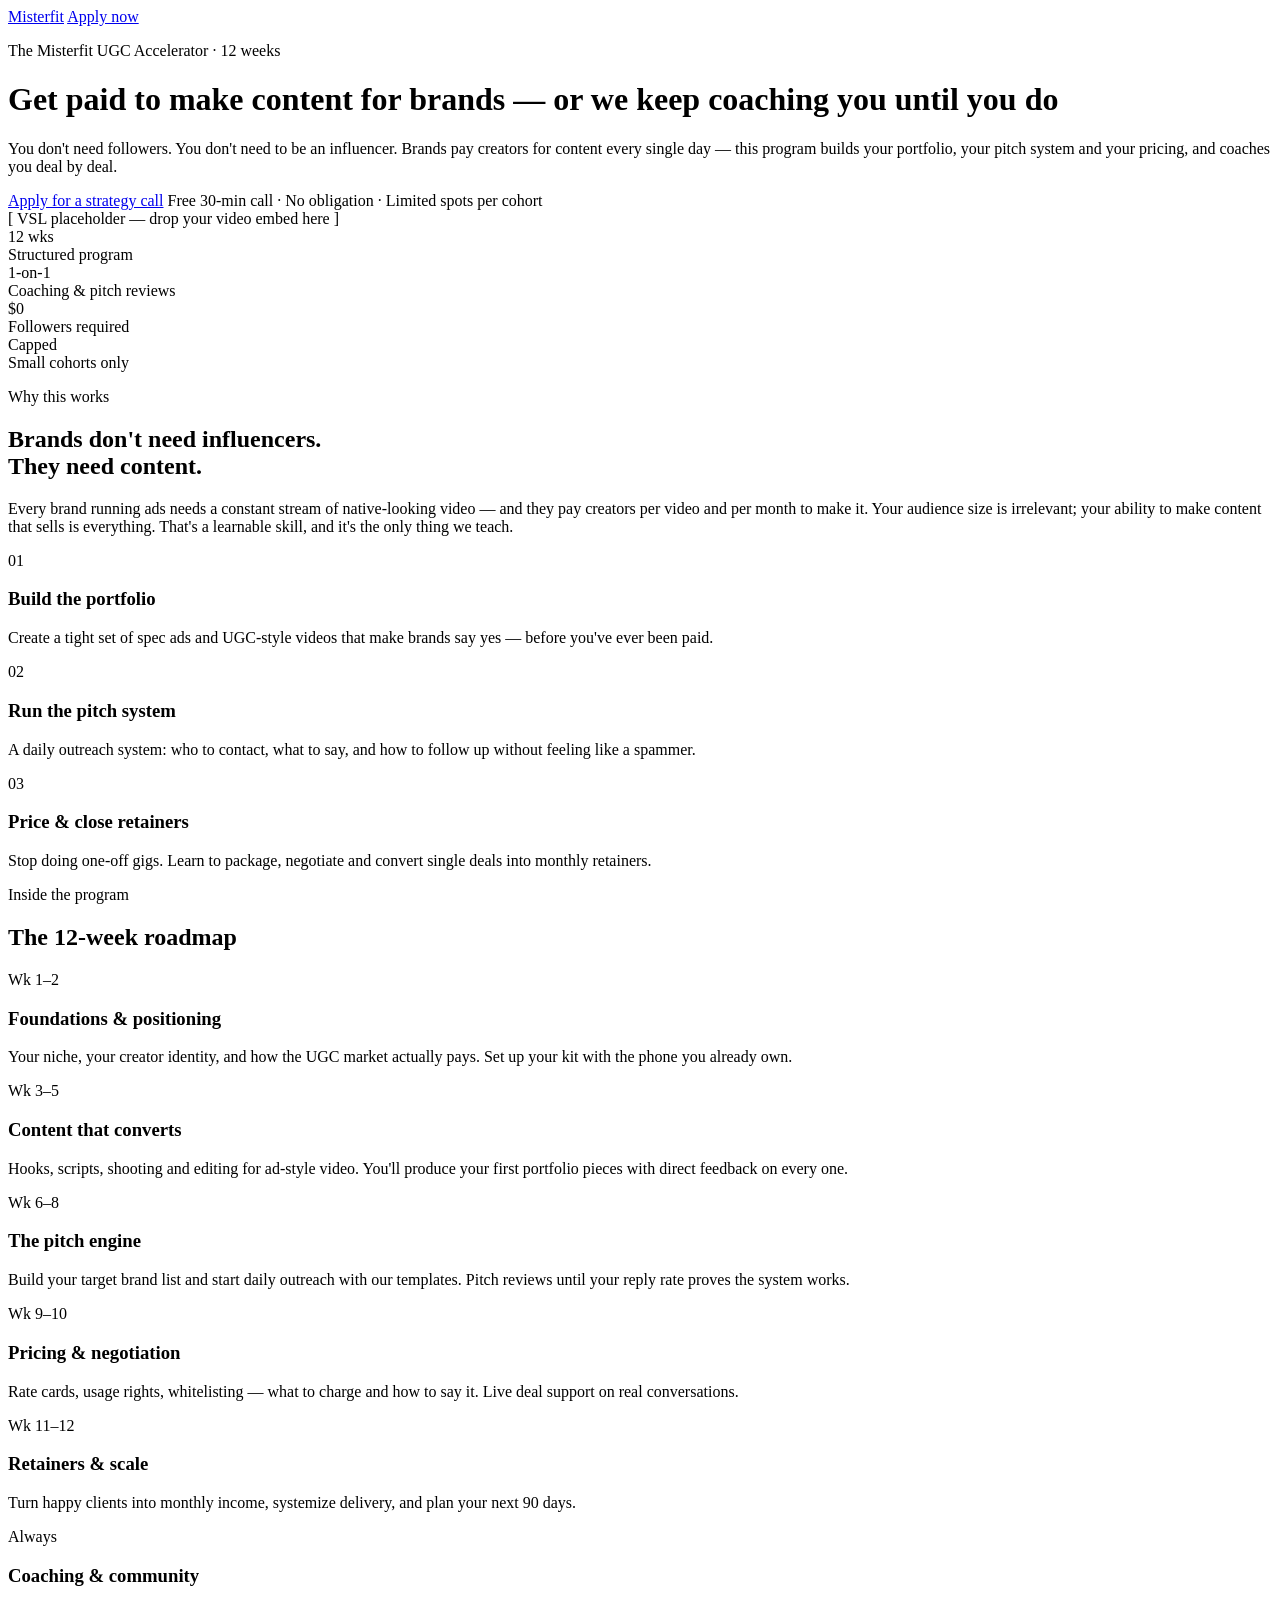
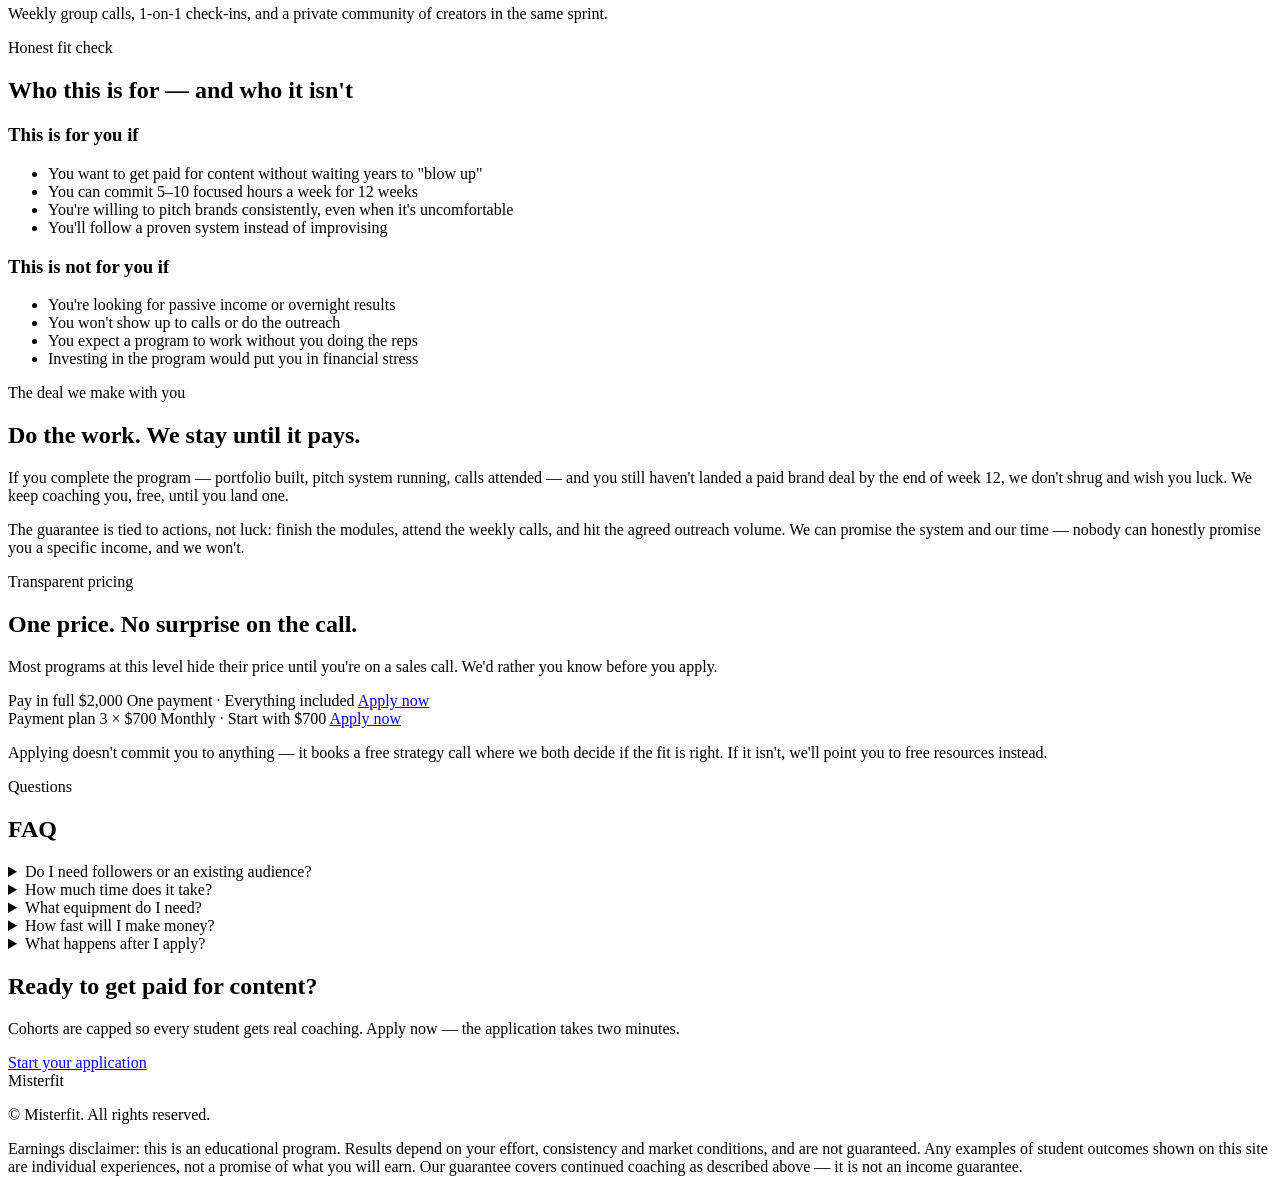
==== index.html @ f8ac8b40 "Add Misterfit UGC Accelerator funnel site (landing + application)" ====
<!doctype html>
<html lang="en">
<head>
<meta charset="utf-8">
<meta name="viewport" content="width=device-width, initial-scale=1">
<title>Misterfit UGC Accelerator</title>
<meta name="description" content="A 12-week program that takes you from posting for free to getting paid by brands — portfolio, pitching, pricing and retainers, with coaching until it works.">
<link rel="preconnect" href="https://fonts.googleapis.com">
<link rel="stylesheet" href="https://fonts.googleapis.com/css2?family=Anton&family=Instrument+Sans:wght@400;600;700&family=IBM+Plex+Mono:wght@400;600&display=swap">
<link rel="stylesheet" href="css/style.css">
</head>
<body>

<nav class="topbar">
  <a class="logo" href="index.html">Mister<span>fit</span></a>
  <a class="btn small" href="apply.html">Apply now</a>
</nav>

<header class="hero">
  <div class="wrap">
    <p class="eyebrow">The Misterfit UGC Accelerator · 12 weeks</p>
    <h1 class="display">Get paid to make content for brands — <span class="hl">or we keep coaching you until you do</span></h1>
    <p class="sub">You don't need followers. You don't need to be an influencer. Brands pay creators for content every single day — this program builds your portfolio, your pitch system and your pricing, and coaches you deal by deal.</p>
    <div class="cta-row">
      <a class="btn big" href="apply.html">Apply for a strategy call</a>
      <span class="cta-note">Free 30-min call · No obligation · Limited spots per cohort</span>
    </div>

    <!-- TODO: replace this block with your real VSL embed (YouTube/Vimeo/Wistia iframe) -->
    <div class="vsl">[ VSL placeholder — drop your video embed here ]</div>
  </div>
</header>

<div class="factstrip wrap">
  <div class="fact"><div class="n">12 wks</div><div class="l">Structured program</div></div>
  <div class="fact"><div class="n">1-on-1</div><div class="l">Coaching &amp; pitch reviews</div></div>
  <div class="fact"><div class="n">$0</div><div class="l">Followers required</div></div>
  <div class="fact"><div class="n">Capped</div><div class="l">Small cohorts only</div></div>
</div>

<section>
  <div class="wrap">
    <p class="eyebrow">Why this works</p>
    <h2 class="display">Brands don't need influencers.<br>They need content.</h2>
    <p class="lead">Every brand running ads needs a constant stream of native-looking video — and they pay creators per video and per month to make it. Your audience size is irrelevant; your ability to make content that sells is everything. That's a learnable skill, and it's the only thing we teach.</p>
    <div class="steps">
      <div class="step"><div class="num">01</div><h3>Build the portfolio</h3><p>Create a tight set of spec ads and UGC-style videos that make brands say yes — before you've ever been paid.</p></div>
      <div class="step"><div class="num">02</div><h3>Run the pitch system</h3><p>A daily outreach system: who to contact, what to say, and how to follow up without feeling like a spammer.</p></div>
      <div class="step"><div class="num">03</div><h3>Price &amp; close retainers</h3><p>Stop doing one-off gigs. Learn to package, negotiate and convert single deals into monthly retainers.</p></div>
    </div>
  </div>
</section>

<section class="alt">
  <div class="wrap">
    <p class="eyebrow">Inside the program</p>
    <h2 class="display">The 12-week roadmap</h2>
    <div class="modules">
      <div class="module"><div class="wk">Wk 1–2</div><div><h3>Foundations &amp; positioning</h3><p>Your niche, your creator identity, and how the UGC market actually pays. Set up your kit with the phone you already own.</p></div></div>
      <div class="module"><div class="wk">Wk 3–5</div><div><h3>Content that converts</h3><p>Hooks, scripts, shooting and editing for ad-style video. You'll produce your first portfolio pieces with direct feedback on every one.</p></div></div>
      <div class="module"><div class="wk">Wk 6–8</div><div><h3>The pitch engine</h3><p>Build your target brand list and start daily outreach with our templates. Pitch reviews until your reply rate proves the system works.</p></div></div>
      <div class="module"><div class="wk">Wk 9–10</div><div><h3>Pricing &amp; negotiation</h3><p>Rate cards, usage rights, whitelisting — what to charge and how to say it. Live deal support on real conversations.</p></div></div>
      <div class="module"><div class="wk">Wk 11–12</div><div><h3>Retainers &amp; scale</h3><p>Turn happy clients into monthly income, systemize delivery, and plan your next 90 days.</p></div></div>
      <div class="module"><div class="wk">Always</div><div><h3>Coaching &amp; community</h3><p>Weekly group calls, 1-on-1 check-ins, and a private community of creators in the same sprint.</p></div></div>
    </div>
  </div>
</section>

<!--
  TESTIMONIALS — intentionally left out until there are real student results.
  When you have them, add a section here with: real name (with permission),
  a specific outcome, and ideally a video. Never invent results — in this
  niche fabricated income claims are both a trust-killer and an FTC problem.
-->

<section>
  <div class="wrap">
    <p class="eyebrow">Honest fit check</p>
    <h2 class="display">Who this is for — and who it isn't</h2>
    <div class="forgrid">
      <div class="forcard yes">
        <h3>This is for you if</h3>
        <ul>
          <li>You want to get paid for content without waiting years to "blow up"</li>
          <li>You can commit 5–10 focused hours a week for 12 weeks</li>
          <li>You're willing to pitch brands consistently, even when it's uncomfortable</li>
          <li>You'll follow a proven system instead of improvising</li>
        </ul>
      </div>
      <div class="forcard not">
        <h3>This is not for you if</h3>
        <ul>
          <li>You're looking for passive income or overnight results</li>
          <li>You won't show up to calls or do the outreach</li>
          <li>You expect a program to work without you doing the reps</li>
          <li>Investing in the program would put you in financial stress</li>
        </ul>
      </div>
    </div>
  </div>
</section>

<section class="guarantee">
  <div class="wrap">
    <p class="eyebrow">The deal we make with you</p>
    <h2 class="display">Do the work. We stay until it pays.</h2>
    <p>If you complete the program — portfolio built, pitch system running, calls attended — and you still haven't landed a paid brand deal by the end of week 12, we don't shrug and wish you luck. We keep coaching you, free, until you land one.</p>
    <p class="terms">The guarantee is tied to actions, not luck: finish the modules, attend the weekly calls, and hit the agreed outreach volume. We can promise the system and our time — nobody can honestly promise you a specific income, and we won't.</p>
  </div>
</section>

<section id="pricing">
  <div class="wrap">
    <p class="eyebrow">Transparent pricing</p>
    <h2 class="display">One price. No surprise on the call.</h2>
    <p class="lead">Most programs at this level hide their price until you're on a sales call. We'd rather you know before you apply.</p>
    <div class="pricegrid">
      <div class="pricecard featured">
        <span class="plan">Pay in full</span>
        <span class="amount">$2,000</span>
        <span class="per">One payment · Everything included</span>
        <a class="btn" href="apply.html">Apply now</a>
      </div>
      <div class="pricecard">
        <span class="plan">Payment plan</span>
        <span class="amount">3 × $700</span>
        <span class="per">Monthly · Start with $700</span>
        <a class="btn ghost" href="apply.html">Apply now</a>
      </div>
    </div>
    <p class="price-note">Applying doesn't commit you to anything — it books a free strategy call where we both decide if the fit is right. If it isn't, we'll point you to free resources instead.</p>
  </div>
</section>

<section class="alt faq">
  <div class="wrap narrow">
    <p class="eyebrow">Questions</p>
    <h2 class="display">FAQ</h2>
    <details>
      <summary>Do I need followers or an existing audience?</summary>
      <div class="a">No. UGC is content made <em>for brands to use</em> — on their pages and in their ads. Brands hire based on your portfolio, not your follower count. Most students start from zero.</div>
    </details>
    <details>
      <summary>How much time does it take?</summary>
      <div class="a">Plan for 5–10 focused hours a week. The program is built to run alongside a job or studies — but it does not work on zero hours. That's why we ask about your availability in the application.</div>
    </details>
    <details>
      <summary>What equipment do I need?</summary>
      <div class="a">A smartphone and decent natural light. We cover simple upgrades later, but nobody needs a camera kit to land their first deals.</div>
    </details>
    <details>
      <summary>How fast will I make money?</summary>
      <div class="a">Honestly: we don't know, and anyone who promises you a number is lying to you. Speed depends on your niche, your output and your consistency. What we control is the system, the feedback and the guarantee — we coach until the work pays.</div>
    </details>
    <details>
      <summary>What happens after I apply?</summary>
      <div class="a">The application takes about two minutes. If it looks like a fit, you'll book a free 30-minute strategy call where we map your situation and decide together. No pressure tactics, and you already know the price.</div>
    </details>
  </div>
</section>

<section class="finalcta">
  <div class="wrap narrow">
    <h2 class="display">Ready to get <span class="hl">paid</span> for content?</h2>
    <p class="lead">Cohorts are capped so every student gets real coaching. Apply now — the application takes two minutes.</p>
    <a class="btn big" href="apply.html">Start your application</a>
  </div>
</section>

<footer>
  <div class="wrap">
    <div class="logo">Misterfit</div>
    <p>© Misterfit. All rights reserved.</p>
    <p>Earnings disclaimer: this is an educational program. Results depend on your effort, consistency and market conditions, and are not guaranteed. Any examples of student outcomes shown on this site are individual experiences, not a promise of what you will earn. Our guarantee covers continued coaching as described above — it is not an income guarantee.</p>
  </div>
</footer>

</body>
</html>
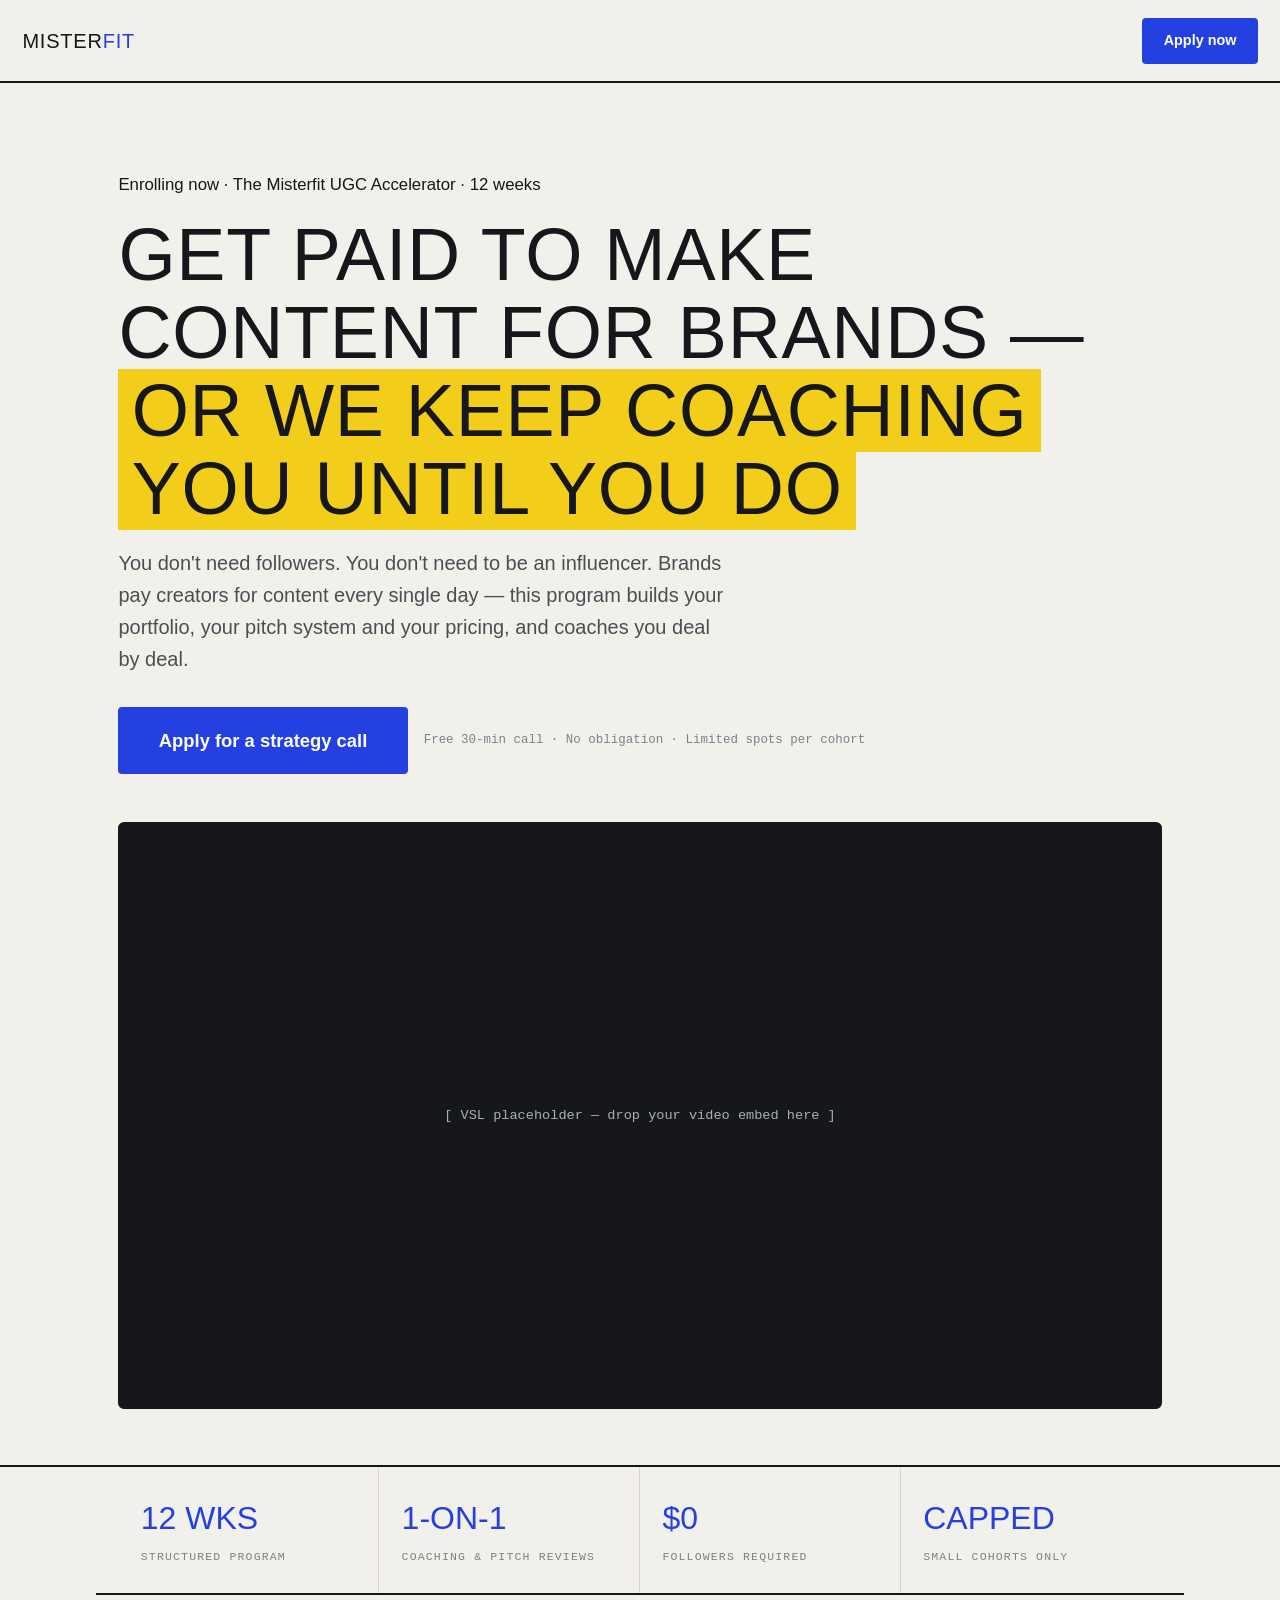
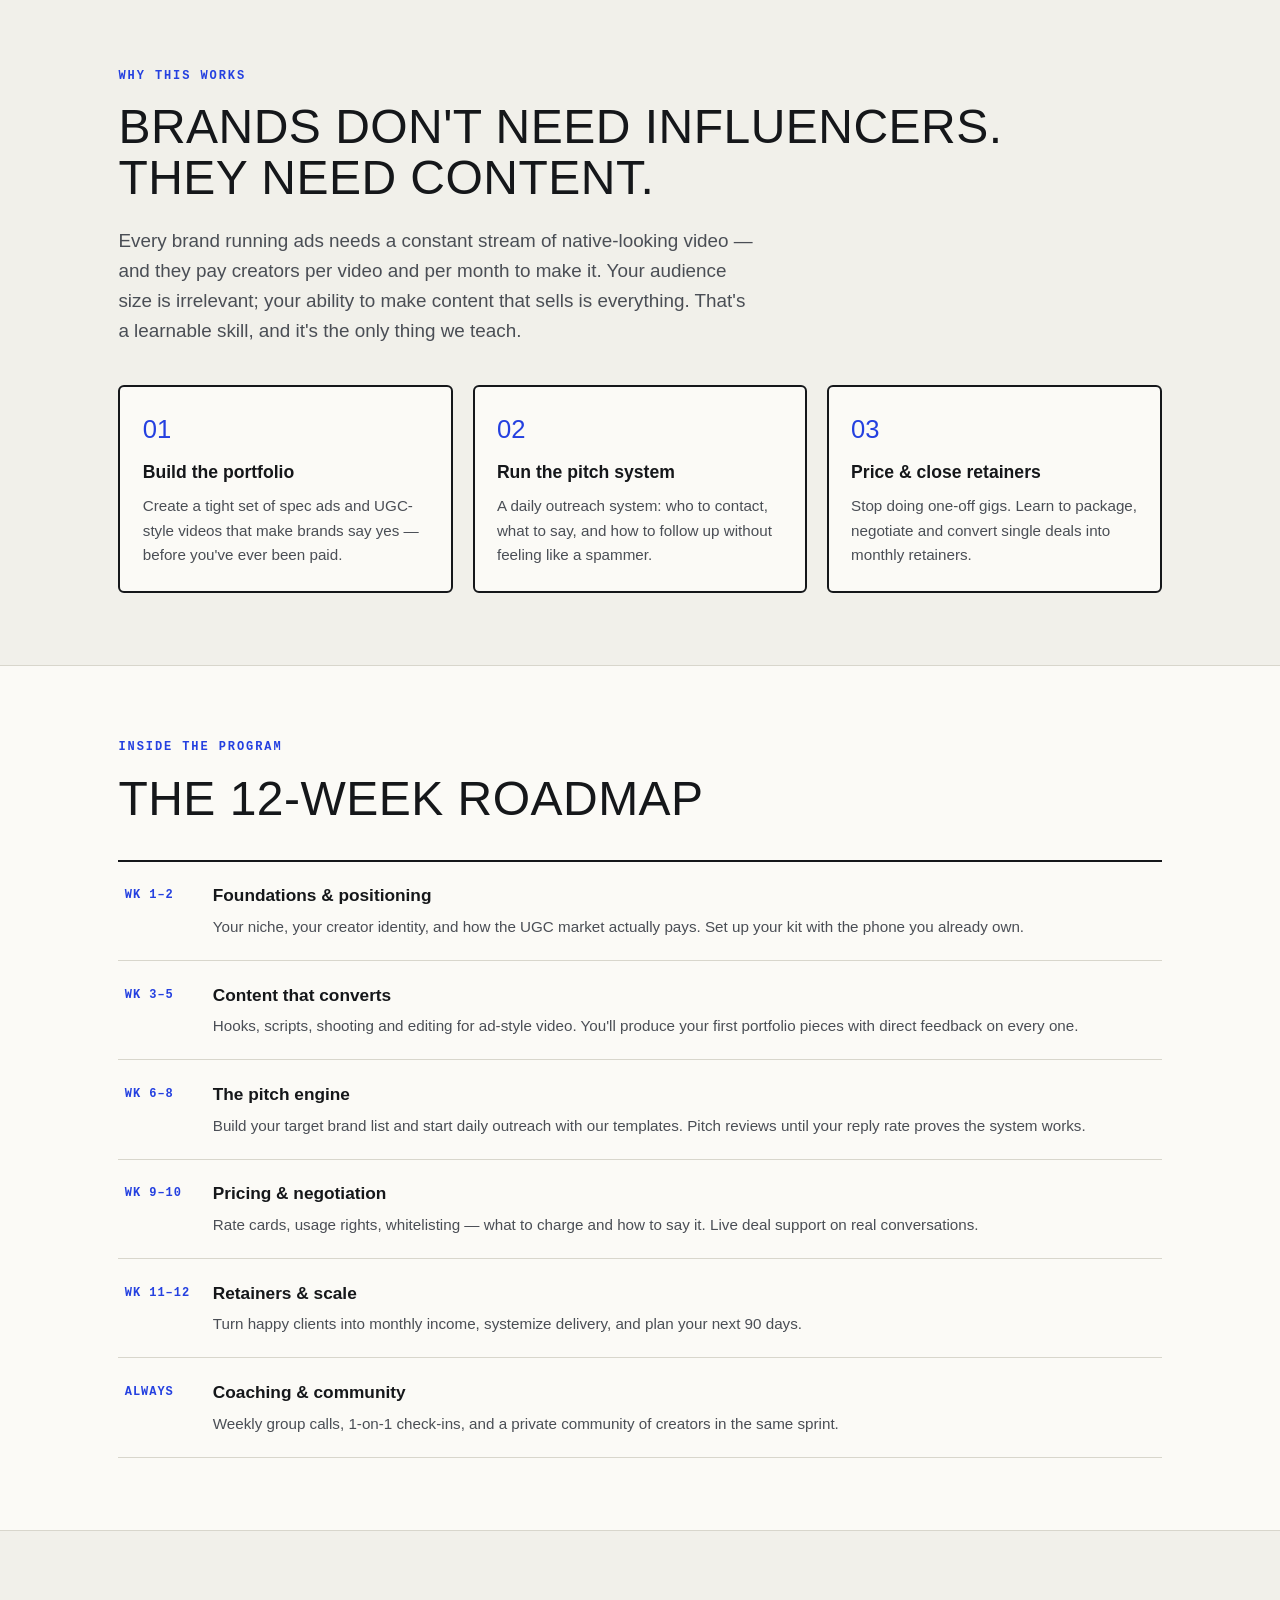
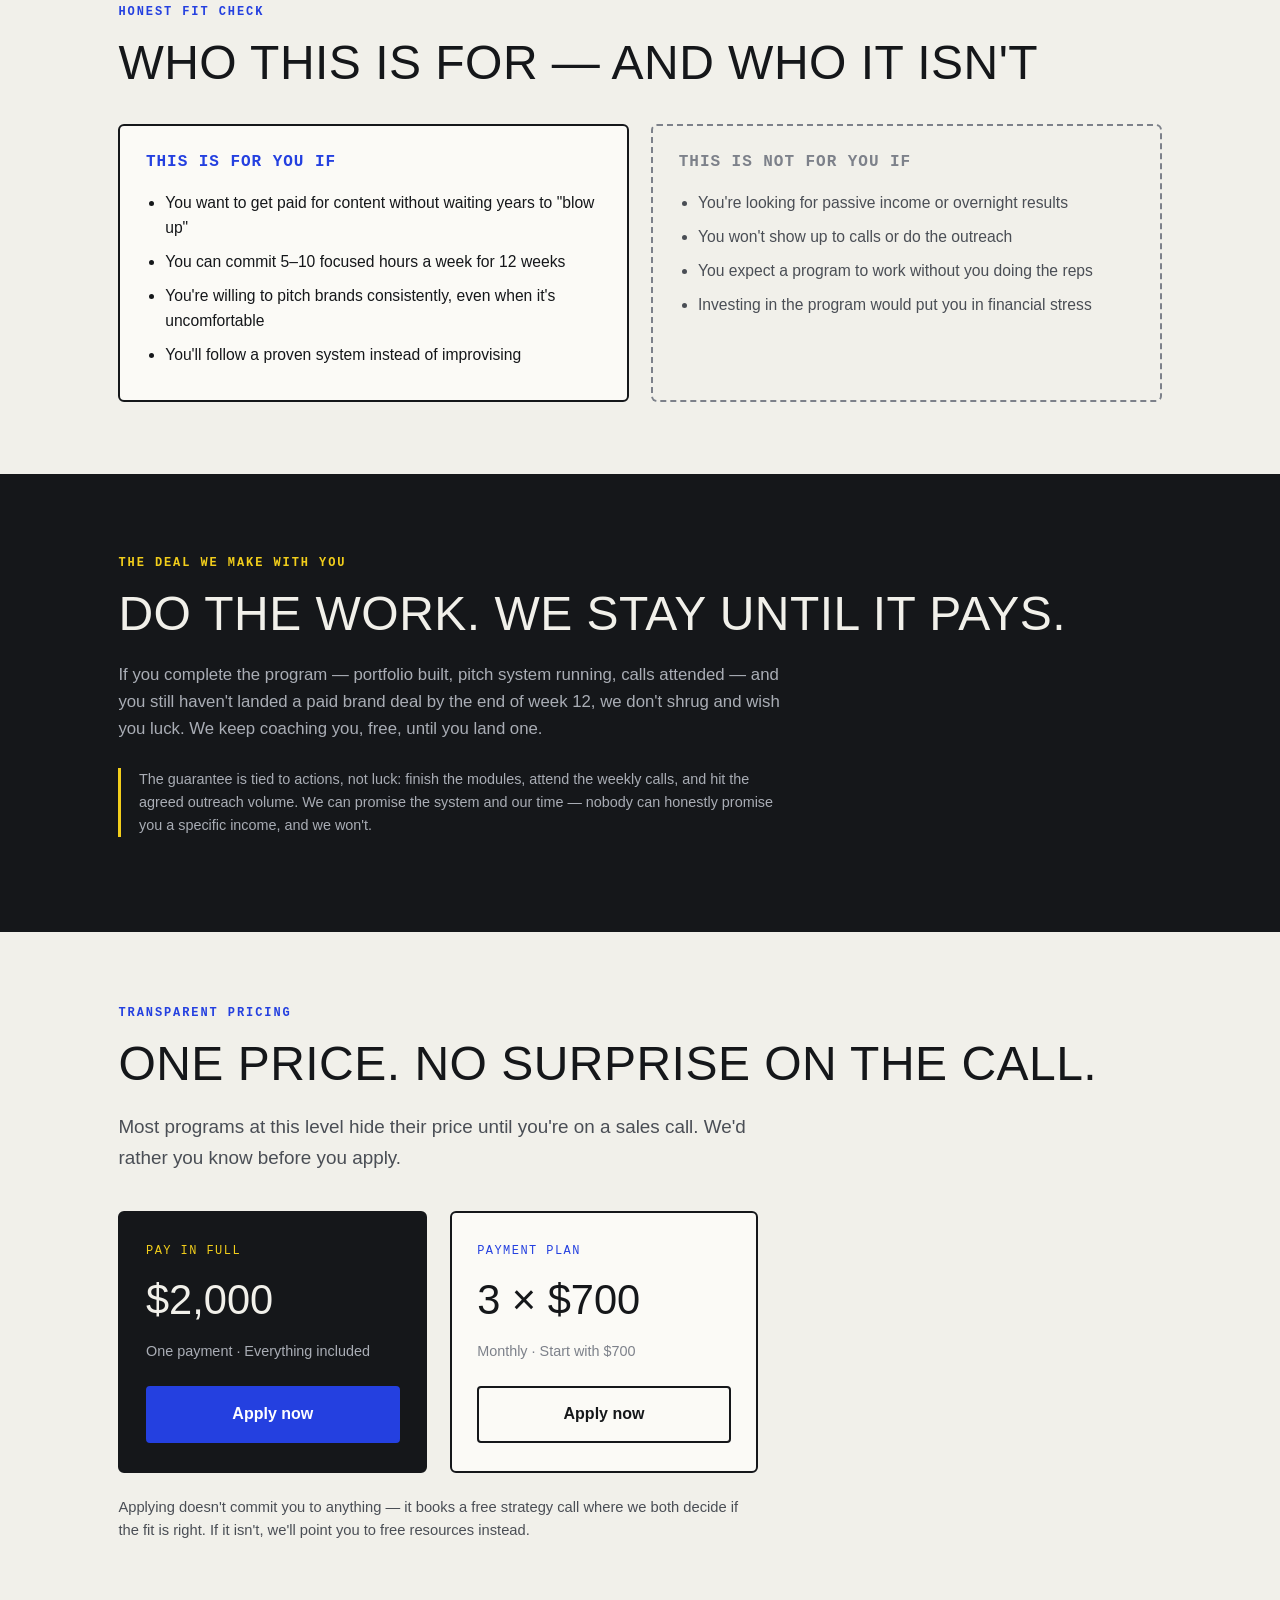
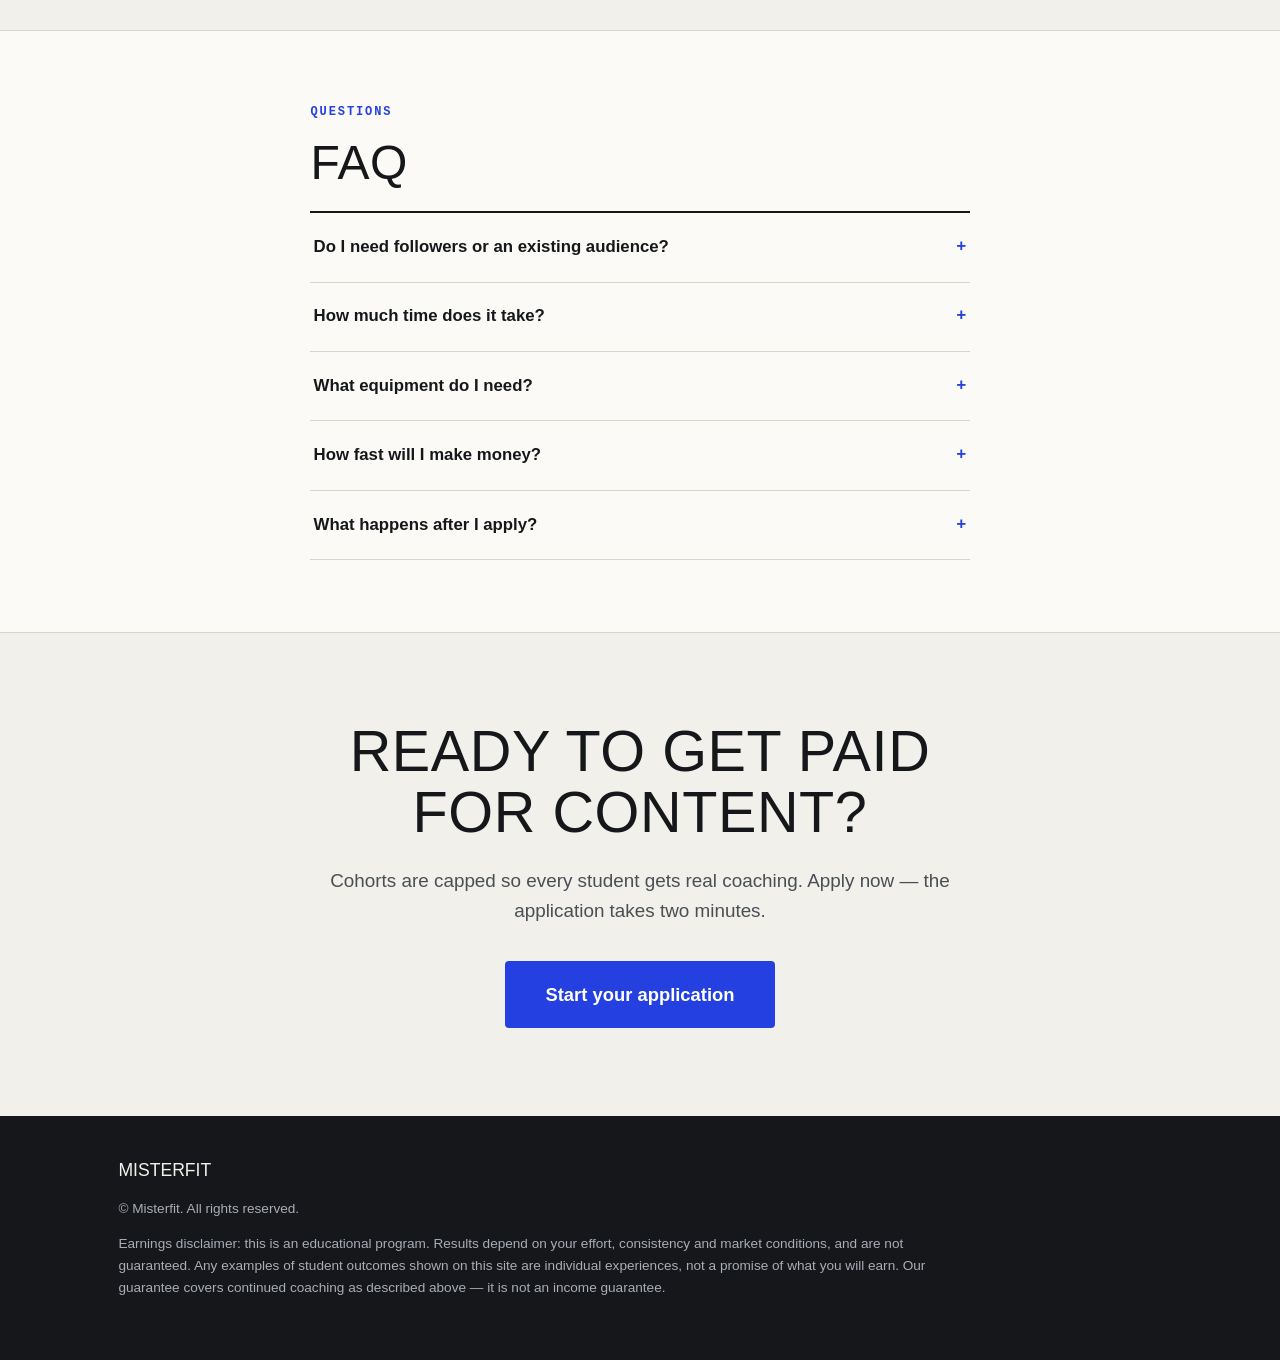
==== commit a4d50d75: "Restyle to dark violet creator look (pages)" ====
--- a/index.html
+++ b/index.html
@@ -6,7 +6,7 @@
 <title>Misterfit UGC Accelerator</title>
 <meta name="description" content="A 12-week program that takes you from posting for free to getting paid by brands — portfolio, pitching, pricing and retainers, with coaching until it works.">
 <link rel="preconnect" href="https://fonts.googleapis.com">
-<link rel="stylesheet" href="https://fonts.googleapis.com/css2?family=Anton&family=Instrument+Sans:wght@400;600;700&family=IBM+Plex+Mono:wght@400;600&display=swap">
+<link rel="stylesheet" href="https://fonts.googleapis.com/css2?family=Outfit:wght@500;600;700;800&family=Work+Sans:wght@400;500;600&family=JetBrains+Mono:wght@400;500;700&display=swap">
 <link rel="stylesheet" href="css/style.css">
 </head>
 <body>
@@ -18,7 +18,7 @@
 
 <header class="hero">
   <div class="wrap">
-    <p class="eyebrow">The Misterfit UGC Accelerator · 12 weeks</p>
+    <p class="status-pill"><span class="dot"></span>Enrolling now · The Misterfit UGC Accelerator · 12 weeks</p>
     <h1 class="display">Get paid to make content for brands — <span class="hl">or we keep coaching you until you do</span></h1>
     <p class="sub">You don't need followers. You don't need to be an influencer. Brands pay creators for content every single day — this program builds your portfolio, your pitch system and your pricing, and coaches you deal by deal.</p>
     <div class="cta-row">
--- a/css/style.css
+++ b/css/style.css
@@ -0,0 +1,294 @@
+/* Misterfit UGC Accelerator — single-theme athletic look */
+:root {
+  --paper: #f1f0ea;
+  --panel: #fbfaf6;
+  --ink: #15171a;
+  --ink-soft: #4a4e55;
+  --ink-faint: #7d818a;
+  --line: #d8d6cc;
+  --accent: #2440e0;
+  --accent-deep: #1b31b0;
+  --marker: #f2ce1b;
+  --dark: #15171a;
+  --dark-panel: #1e2126;
+  --on-dark: #f1f0ea;
+  --on-dark-soft: #a9adb5;
+}
+
+* { box-sizing: border-box; }
+html { scroll-behavior: smooth; }
+@media (prefers-reduced-motion: reduce) {
+  html { scroll-behavior: auto; }
+  * { transition: none !important; animation: none !important; }
+}
+
+body {
+  margin: 0;
+  background: var(--paper);
+  color: var(--ink);
+  font-family: "Instrument Sans", "Helvetica Neue", Arial, sans-serif;
+  font-size: 1.05rem;
+  line-height: 1.6;
+}
+
+.display {
+  font-family: Anton, "Arial Narrow", Impact, sans-serif;
+  font-weight: 400;
+  text-transform: uppercase;
+  letter-spacing: 0.01em;
+  line-height: 1.06;
+}
+
+.eyebrow {
+  font-family: "IBM Plex Mono", ui-monospace, monospace;
+  font-size: 0.75rem;
+  font-weight: 600;
+  letter-spacing: 0.16em;
+  text-transform: uppercase;
+  color: var(--accent);
+  margin: 0 0 1rem;
+}
+
+.wrap { max-width: 68rem; margin: 0 auto; padding: 0 1.4rem; }
+.narrow { max-width: 44rem; }
+
+/* ---- top bar ---- */
+.topbar {
+  display: flex; justify-content: space-between; align-items: center;
+  padding: 1.1rem 1.4rem;
+  border-bottom: 2px solid var(--ink);
+  background: var(--paper);
+}
+.topbar .logo {
+  font-family: Anton, Impact, sans-serif;
+  font-size: 1.25rem; text-transform: uppercase; letter-spacing: 0.04em;
+  color: var(--ink); text-decoration: none;
+}
+.topbar .logo span { color: var(--accent); }
+
+.btn {
+  display: inline-block;
+  background: var(--accent); color: #fff;
+  font-family: "Instrument Sans", sans-serif;
+  font-weight: 700; font-size: 1rem;
+  text-decoration: none; text-align: center;
+  padding: 0.85rem 1.9rem;
+  border: 2px solid var(--accent);
+  border-radius: 4px;
+  cursor: pointer;
+  transition: background 0.15s, transform 0.1s;
+}
+.btn:hover { background: var(--accent-deep); border-color: var(--accent-deep); }
+.btn:active { transform: translateY(1px); }
+.btn:focus-visible { outline: 3px solid var(--marker); outline-offset: 2px; }
+.btn.big { font-size: 1.15rem; padding: 1.05rem 2.4rem; }
+.btn.ghost { background: transparent; color: var(--ink); border-color: var(--ink); }
+.btn.ghost:hover { background: var(--ink); color: var(--paper); }
+.btn.small { font-size: 0.9rem; padding: 0.6rem 1.2rem; }
+
+/* ---- hero ---- */
+.hero { padding: 4.5rem 0 3.5rem; border-bottom: 2px solid var(--ink); }
+.hero h1 {
+  font-size: clamp(2.6rem, 7vw, 4.6rem);
+  margin: 0 0 1.2rem;
+  text-wrap: balance;
+}
+.hero h1 .hl {
+  background: var(--marker);
+  padding: 0 0.18em;
+  box-decoration-break: clone;
+  -webkit-box-decoration-break: clone;
+}
+.hero .sub {
+  font-size: 1.25rem; color: var(--ink-soft);
+  max-width: 38rem; margin: 0 0 2rem;
+}
+.hero .cta-row { display: flex; gap: 1rem; flex-wrap: wrap; align-items: center; }
+.hero .cta-note {
+  font-family: "IBM Plex Mono", monospace;
+  font-size: 0.78rem; color: var(--ink-faint);
+}
+
+.vsl {
+  margin: 3rem 0 0;
+  aspect-ratio: 16 / 9;
+  background: var(--dark);
+  border: 2px solid var(--ink);
+  border-radius: 6px;
+  display: flex; align-items: center; justify-content: center;
+  color: var(--on-dark-soft);
+  font-family: "IBM Plex Mono", monospace;
+  font-size: 0.85rem;
+  text-align: center;
+  padding: 1rem;
+}
+
+/* ---- fact strip ---- */
+.factstrip {
+  display: grid;
+  grid-template-columns: repeat(auto-fit, minmax(10rem, 1fr));
+  border-bottom: 2px solid var(--ink);
+}
+.factstrip .fact {
+  padding: 1.6rem 1.4rem;
+  border-right: 1px solid var(--line);
+}
+.factstrip .fact:last-child { border-right: none; }
+.factstrip .n {
+  font-family: Anton, Impact, sans-serif;
+  font-size: 2rem; text-transform: uppercase;
+  color: var(--accent);
+  font-variant-numeric: tabular-nums;
+}
+.factstrip .l {
+  font-family: "IBM Plex Mono", monospace;
+  font-size: 0.72rem; letter-spacing: 0.1em; text-transform: uppercase;
+  color: var(--ink-faint); margin-top: 0.3rem;
+}
+
+/* ---- sections ---- */
+section { padding: 4.5rem 0; }
+section.alt { background: var(--panel); border-top: 1px solid var(--line); border-bottom: 1px solid var(--line); }
+h2.display { font-size: clamp(1.9rem, 4.5vw, 3rem); margin: 0 0 1.4rem; text-wrap: balance; }
+.lead { font-size: 1.18rem; color: var(--ink-soft); max-width: 40rem; }
+
+.steps { display: grid; grid-template-columns: repeat(auto-fit, minmax(15rem, 1fr)); gap: 1.2rem; margin-top: 2.4rem; }
+.step {
+  background: var(--panel); border: 2px solid var(--ink); border-radius: 6px;
+  padding: 1.4rem 1.4rem 1.5rem;
+}
+section.alt .step { background: var(--paper); }
+.step .num {
+  font-family: Anton, Impact, sans-serif;
+  font-size: 1.6rem; color: var(--accent);
+}
+.step h3 { font-size: 1.1rem; margin: 0.5rem 0 0.5rem; }
+.step p { margin: 0; font-size: 0.95rem; color: var(--ink-soft); }
+
+/* ---- curriculum ---- */
+.modules { margin-top: 2.2rem; border-top: 2px solid var(--ink); }
+.module {
+  display: grid; grid-template-columns: 4.5rem 1fr; gap: 1rem;
+  padding: 1.3rem 0.4rem; border-bottom: 1px solid var(--line);
+}
+.module .wk {
+  font-family: "IBM Plex Mono", monospace;
+  font-size: 0.75rem; letter-spacing: 0.08em; text-transform: uppercase;
+  color: var(--accent); font-weight: 600; padding-top: 0.25rem;
+}
+.module h3 { margin: 0 0 0.3rem; font-size: 1.08rem; }
+.module p { margin: 0; font-size: 0.95rem; color: var(--ink-soft); }
+
+/* ---- for / not for ---- */
+.forgrid { display: grid; grid-template-columns: repeat(auto-fit, minmax(17rem, 1fr)); gap: 1.4rem; margin-top: 2.2rem; }
+.forcard { border: 2px solid var(--ink); border-radius: 6px; padding: 1.5rem 1.6rem; background: var(--panel); }
+.forcard.not { border-style: dashed; border-color: var(--ink-faint); background: transparent; }
+.forcard h3 { margin: 0 0 0.9rem; font-size: 1rem; text-transform: uppercase; letter-spacing: 0.06em; font-family: "IBM Plex Mono", monospace; }
+.forcard.yes h3 { color: var(--accent); }
+.forcard.not h3 { color: var(--ink-faint); }
+.forcard ul { margin: 0; padding-left: 1.2rem; }
+.forcard li { margin-bottom: 0.55rem; font-size: 0.98rem; }
+.forcard.not li { color: var(--ink-soft); }
+
+/* ---- guarantee (dark band) ---- */
+.guarantee { background: var(--dark); color: var(--on-dark); padding: 5rem 0; }
+.guarantee .eyebrow { color: var(--marker); }
+.guarantee h2 { color: var(--on-dark); }
+.guarantee p { color: var(--on-dark-soft); max-width: 42rem; }
+.guarantee .terms {
+  font-size: 0.9rem; border-left: 3px solid var(--marker);
+  padding-left: 1.1rem; margin-top: 1.6rem;
+}
+
+/* ---- pricing ---- */
+.pricegrid { display: grid; grid-template-columns: repeat(auto-fit, minmax(16rem, 1fr)); gap: 1.4rem; margin-top: 2.4rem; max-width: 40rem; }
+.pricecard {
+  border: 2px solid var(--ink); border-radius: 6px;
+  padding: 1.8rem 1.6rem; background: var(--panel);
+  display: flex; flex-direction: column; gap: 0.4rem;
+}
+.pricecard.featured { background: var(--ink); color: var(--paper); }
+.pricecard .plan {
+  font-family: "IBM Plex Mono", monospace; font-size: 0.75rem;
+  letter-spacing: 0.12em; text-transform: uppercase; color: var(--accent);
+}
+.pricecard.featured .plan { color: var(--marker); }
+.pricecard .amount { font-family: Anton, Impact, sans-serif; font-size: 2.6rem; font-variant-numeric: tabular-nums; }
+.pricecard .per { font-size: 0.9rem; color: var(--ink-faint); }
+.pricecard.featured .per { color: var(--on-dark-soft); }
+.pricecard .btn { margin-top: 1rem; }
+.price-note { font-size: 0.92rem; color: var(--ink-soft); margin-top: 1.4rem; max-width: 40rem; }
+
+/* ---- faq ---- */
+.faq details { border-bottom: 1px solid var(--line); padding: 0.4rem 0; }
+.faq details:first-of-type { border-top: 2px solid var(--ink); }
+.faq summary {
+  font-weight: 700; cursor: pointer; padding: 0.9rem 0.2rem;
+  list-style: none; display: flex; justify-content: space-between; gap: 1rem;
+}
+.faq summary::after { content: "+"; font-family: "IBM Plex Mono", monospace; color: var(--accent); }
+.faq details[open] summary::after { content: "–"; }
+.faq summary:focus-visible { outline: 2px solid var(--accent); outline-offset: 2px; }
+.faq .a { padding: 0 0.2rem 1.1rem; color: var(--ink-soft); max-width: 42rem; }
+
+/* ---- final cta ---- */
+.finalcta { text-align: center; padding: 5.5rem 0; }
+.finalcta h2 { font-size: clamp(2.2rem, 6vw, 3.6rem); }
+.finalcta .lead { margin: 0 auto 2.2rem; }
+
+/* ---- footer ---- */
+footer {
+  background: var(--dark); color: var(--on-dark-soft);
+  padding: 2.5rem 0 3rem; font-size: 0.85rem;
+}
+footer .logo { font-family: Anton, Impact, sans-serif; color: var(--on-dark); font-size: 1.1rem; text-transform: uppercase; }
+footer p { max-width: 52rem; }
+footer a { color: var(--on-dark); }
+
+/* ---- application page ---- */
+.apply-shell { max-width: 36rem; margin: 0 auto; padding: 3rem 1.4rem 5rem; }
+.apply-shell h1 { font-size: clamp(2rem, 6vw, 3rem); margin: 0 0 0.6rem; }
+.apply-shell .sub { color: var(--ink-soft); margin: 0 0 2.2rem; }
+
+.progress {
+  height: 6px; background: var(--line); border-radius: 3px; overflow: hidden;
+  margin-bottom: 2.2rem;
+}
+.progress .bar { height: 100%; background: var(--accent); width: 0%; transition: width 0.25s ease; }
+
+.qstep { display: none; }
+.qstep.active { display: block; }
+.qstep h2 { font-size: 1.35rem; margin: 0 0 0.4rem; line-height: 1.3; }
+.qstep .hint { color: var(--ink-faint); font-size: 0.9rem; margin: 0 0 1.4rem; }
+
+.qstep label.field { display: block; margin-bottom: 1rem; font-weight: 600; font-size: 0.9rem; }
+.qstep input[type="text"], .qstep input[type="email"], .qstep input[type="tel"], .qstep textarea {
+  display: block; width: 100%;
+  font: inherit; color: var(--ink);
+  background: var(--panel); border: 2px solid var(--ink); border-radius: 4px;
+  padding: 0.75rem 0.9rem; margin-top: 0.35rem;
+}
+.qstep input:focus, .qstep textarea:focus { outline: 3px solid var(--marker); outline-offset: 1px; }
+.qstep textarea { min-height: 7.5rem; resize: vertical; }
+
+.optlist { display: flex; flex-direction: column; gap: 0.7rem; }
+.optbtn {
+  font: inherit; text-align: left;
+  background: var(--panel); color: var(--ink);
+  border: 2px solid var(--ink); border-radius: 4px;
+  padding: 0.9rem 1.1rem; cursor: pointer;
+  transition: background 0.12s, border-color 0.12s;
+}
+.optbtn:hover { border-color: var(--accent); background: #fff; }
+.optbtn:focus-visible { outline: 3px solid var(--marker); outline-offset: 1px; }
+.optbtn.selected { background: var(--accent); border-color: var(--accent); color: #fff; }
+
+.nav-row { display: flex; justify-content: space-between; gap: 1rem; margin-top: 1.8rem; }
+.nav-row .spacer { flex: 1; }
+
+.endscreen { text-align: center; padding: 2rem 0; }
+.endscreen h2 { font-size: 1.8rem; margin-bottom: 0.8rem; }
+.endscreen p { color: var(--ink-soft); max-width: 30rem; margin: 0 auto 1.4rem; }
+.calendly-slot { margin-top: 1.5rem; min-height: 40rem; }
+.error-note { color: #a4290f; font-size: 0.9rem; margin-top: 0.8rem; display: none; }
+.error-note.show { display: block; }
